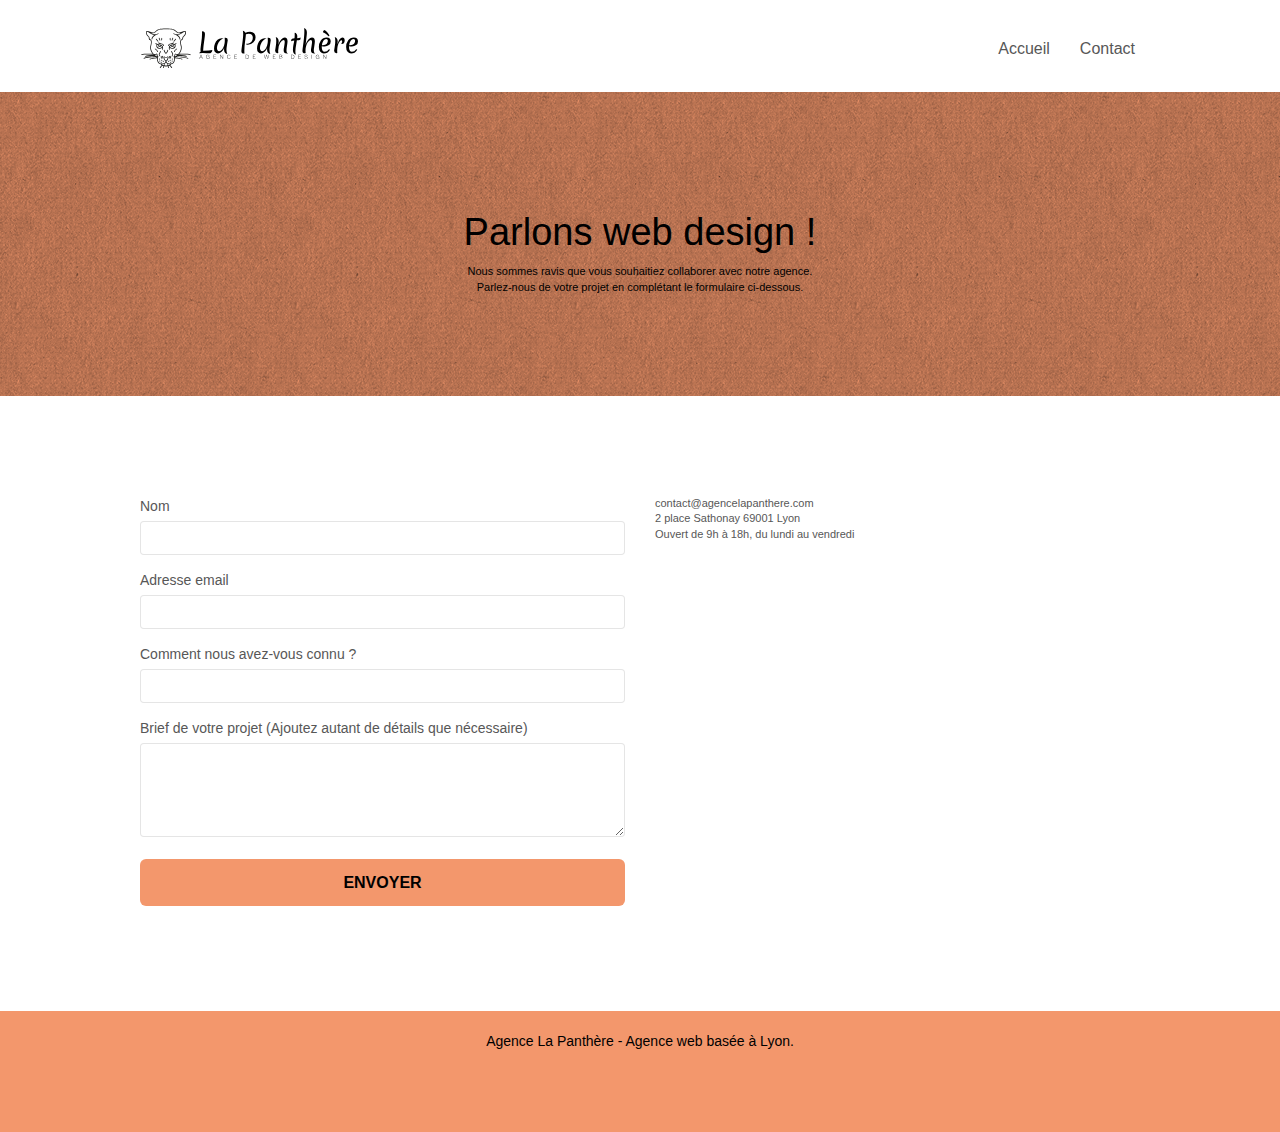
==== contact.html @ 36934f01 "test ajout fichier" ====
<!doctype html>
<html lang="fr">
<head>
    <meta charset="utf-8">
    <meta name="keywords" content="">
    <meta name="description" content="Contacter notre agence web pour que votre entreprise devienne attractive et visible sur internet !">
    <meta name="viewport" content="width=device-width, initial-scale=1.0, viewport-fit=cover">
    <link rel="shortcut icon" type="image/png" href="favicon.jpg">
    
	<link rel="stylesheet" type="text/css" href="./css/bootstrap.css">
	<link rel="stylesheet" type="text/css" href="style.css">

	<script src="./js/jqBootstrapValidation.js"></script>
	<script src="./js/formHandler.js"></script>
    <title>Contact</title>

    
<!-- Analytics -->
 
<!-- Analytics END -->
    
</head>
<body>
<!-- Principal conteneur -->
<div class="page-container">
    
<!-- bloc-0 -->
<header class="bloc bgc-white l-bloc " id="bloc-0">
	<div class="container bloc-sm">
		<nav class="navbar row">
			<div class="navbar-header">
				<a class="navbar-brand" href="index.html"><img src="img/agence-la-panthere-monochrome.svg" alt="atlanta web design logo" height="40" /></a>
				<button id="nav-toggle" type="button" class="ui-navbar-toggle navbar-toggle" data-toggle="collapse" data-target=".navbar-1">
					<span class="sr-only">Toggle navigation</span><span class="icon-bar"></span><span class="icon-bar"></span><span class="icon-bar"></span>
				</button>
			</div>
			<div class="collapse navbar-collapse navbar-1 special-dropdown-nav">
				<ul class="site-navigation nav navbar-nav">
					<li>
						<a href="index.html">Accueil</a>
					</li>
					<li>
					</li>
					<li>
						<a href="contact.html">Contact</a>
					</li>
				</ul>
			</div>
		</nav>
	</div>
</header>
<!-- bloc-0 END -->
<main>
<!-- bloc-6 -->
<section class="bloc bg-dots-bg bg-repeat bgc-atomic-tangerine d-bloc bloc-bg-texture texture-paper" id="bloc-6">
	<div class="container bloc-lg">
		<div class="row">
			<div class="col-sm-12">
				<h1 class="text-center hero-bloc-text tc-white">
					Parlons web design !
				</h1>
				<p class="text-center mg-lg tc-white tight-width-whitespace">
					Nous sommes ravis que vous souhaitiez collaborer avec notre agence.<br>
					Parlez-nous de votre projet en complétant le formulaire ci-dessous.
				</p>
			</div>
		</div>
	</div>
</section>
<!-- bloc-6 END -->

<!-- bloc-7 -->
<section class="bloc bgc-white l-bloc" id="bloc-7">
	<div class="container bloc-lg">
		<div class="row">
			<div class="col-sm-6">
				<form id="form_1" novalidate success-msg="Your message has been sent." fail-msg="Sorry it seems that our mail server is not responding, Sorry for the inconvenience!">
					<div class="form-group">
						<label for="name">
							Nom
						</label>
						<input id="name" class="form-control" required />
					</div>
					<div class="form-group">
						<label for="email">
							Adresse email
						</label>
						<input id="email" class="form-control" type="email" required />
					</div>
					<div class="form-group">
						<label for="input_504">
							Comment nous avez-vous connu ?
						</label>
						<input class="form-control" type="email" required id="input_504" />
					</div>
					<div class="form-group">
						<label for="message">
							Brief de votre projet (Ajoutez autant de détails que nécessaire)<br>
						</label>
						<textarea id="message" class="form-control" rows="4" cols="50" required></textarea>
					</div> 
					<button class="bloc-button btn btn-lg btn-block cta-hero btn-atomic-tangerine" type="submit">
						Envoyer
					</button>
				</form>
			</div>
			<div class="col-sm-6">
				<p>
					contact@agencelapanthere.com<br>2 place Sathonay 69001 Lyon<br>Ouvert de 9h à 18h, du lundi au vendredi<br>
				</p>
			</div>
		</div>
	</div>
</section>
<!-- bloc-7 END -->

<!-- ScrollToTop Button -->
<a class="bloc-button btn btn-d scrollToTop" onclick="scrollToTarget('1')"><span class="fa fa-chevron-up"></span></a>
<!-- ScrollToTop Button END-->
</main>
<!-- Footer - bloc-8 -->
<footer class="bloc bgc-atomic-tangerine d-bloc" id="bloc-8">
	<div class="container bloc-sm">
		<div class="row">
			<div class="col-sm-12">
				<p class="text-center white">
					Agence La Panthère - Agence web basée à Lyon.<br>
				</p>
				<div class="row row-no-gutters social">
					<div class="col-sm-3">
						<div class="text-center">
							<a class="social" href="index.html"><span class="fa fa-twitter icon-md"></span></a>
						</div>
					</div>
					<div class="col-sm-3">
						<div class="text-center">
							<a class="social" href="index.html"><span class="fa fa-facebook icon-md"></span></a>
						</div>
					</div>
					<div class="col-sm-3">
						<div class="text-center">
							<a class="social" href="index.html"><span class="fa fa-dribbble icon-md"></span></a>
						</div>
					</div>
					<div class="col-sm-3">
						<div class="text-center">
							<a class="social" href="index.html"><span class="fa fa-instagram icon-md"></span></a>
						</div>
					</div>
				</div>
			</div>
		</div>
	</div>
</footer>
<!-- Footer - bloc-8 END -->

</div>
<!-- Principal conteneur END -->
    

</body>
</html>
---- style.css ----
body {
    margin: 0;
    padding: 0;
    background: #FFF;
    overflow-x: hidden;
    -webkit-font-smoothing: antialiased;
    -moz-osx-font-smoothing: grayscale;
}

a,
button {
    transition: all .3s ease-in-out;
    outline: none!important;
}

a:hover {
    text-decoration: none;
    cursor: pointer;
}

#page-loading-blocs-notifaction {
    position: fixed;
    top: 0;
    bottom: 0;
    width: 100%;
    z-index: 100000;
    background: #FFFFFF url("img/pageload-spinner.gif") no-repeat center center;
}

.bloc {
    width: 100%;
    clear: both;
    background: 50% 50% no-repeat;
    padding: 0 50px;
    -webkit-background-size: cover;
    -moz-background-size: cover;
    -o-background-size: cover;
    background-size: cover;
    position: relative;
}

.bloc .container {
    padding-left: 0;
    padding-right: 0;
}

.bloc-lg {
    padding: 100px 50px;
}

.bloc-md {
    padding: 50px;
}

.bloc-sm {
    padding: 20px 50px;
}

.bg-center,
.bg-l-edge,
.bg-r-edge,
.bg-t-edge,
.bg-b-edge,
.bg-tl-edge,
.bg-bl-edge,
.bg-tr-edge,
.bg-br-edge,
.bg-repeat {
    -webkit-background-size: auto!important;
    -moz-background-size: auto!important;
    -o-background-size: auto!important;
    background-size: auto!important;
}

.bg-repeat {
    background: repeat;
}

.bg-t-edge {
    background: top no-repeat;
}

.bloc-bg-texture::before {
    content: "";
    background-size: 2px 2px;
    position: absolute;
    top: 0;
    bottom: 0;
    left: 0;
    right: 0;
}

.texture-paper::before {
    background: url("img/texture-paper.png");
    background-size: 280px 280px;
}

.b-parallax {
    background-attachment: fixed;
}

.d-bloc {
    color: rgba(255, 255, 255, .7);
}

.d-bloc button:hover {
    color: rgba(255, 255, 255, .9);
}

.d-bloc .icon-round,
.d-bloc .icon-square,
.d-bloc .icon-rounded,
.d-bloc .icon-semi-rounded-a,
.d-bloc .icon-semi-rounded-b {
    border-color: rgba(255, 255, 255, .9);
}

.d-bloc .divider-h span {
    border-color: rgba(255, 255, 255, .2);
}

.d-bloc a{
    color: #FFF!important;
}

#bloc-8 a{
    background-color: #F3976C;
}

#bloc-8 p{
    color: #000000!important;
    font-size: 14px;
}

#bloc-8 a{
    color: #000000!important;
}

#form_1 button{
    background-color: #F3976C!important;
}

.d-bloc .a-btn,
.d-bloc .navbar a,
.d-bloc .navbar-brand,
.d-bloc a .icon-sm,
.d-bloc a .icon-md,
.d-bloc a .icon-lg,
.d-bloc a .icon-xl,
.d-bloc h1 a,
.d-bloc h2 a,
.d-bloc h3 a,
.d-bloc h4 a,
.d-bloc h5 a,
.d-bloc h6 a,
.d-bloc p a {
    color: rgba(255, 255, 255, .6);
}

.d-bloc .a-btn:hover,
.d-bloc .navbar a:hover,
.d-bloc .navbar-brand:hover,
.d-bloc a:hover .icon-sm,
.d-bloc a:hover .icon-md,
.d-bloc a:hover .icon-lg,
.d-bloc a:hover .icon-xl,
.d-bloc h1 a:hover,
.d-bloc h2 a:hover,
.d-bloc h3 a:hover,
.d-bloc h4 a:hover,
.d-bloc h5 a:hover,
.d-bloc h6 a:hover,
.d-bloc p a:hover {
    color: rgba(255, 255, 255, 1);
}

.d-bloc .navbar-toggle .icon-bar {
    background: rgba(255, 255, 255, 1);
}

.d-bloc .btn-wire,
.d-bloc .btn-wire:hover {
    color: rgba(255, 255, 255, 1);
    border-color: rgba(255, 255, 255, 1);
}

.d-bloc .panel {
    color: rgba(0, 0, 0, .5);
}

.d-bloc .panel button:hover {
    color: rgba(0, 0, 0, .7);
}

.d-bloc .panel icon {
    border-color: rgba(0, 0, 0, .7);
}

.d-bloc .panel .divider-h span {
    border-color: rgba(0, 0, 0, .1);
}

.d-bloc .panel .a-btn {
    color: rgba(0, 0, 0, .6);
}

.d-bloc .panel .a-btn:hover {
    color: rgba(0, 0, 0, 1);
}

.d-bloc .panel .btn-wire,
.d-bloc .panel .btn-wire:hover {
    color: rgba(0, 0, 0, .7);
    border-color: rgba(0, 0, 0, .3);
}

.d-bloc .panel,
.l-bloc {
    color: rgba(0, 0, 0, .5);
}

.d-bloc .panel button:hover,
.l-bloc button:hover {
    color: rgba(0, 0, 0, .7);
}

.l-bloc .icon-round,
.l-bloc .icon-square,
.l-bloc .icon-rounded,
.l-bloc .icon-semi-rounded-a,
.l-bloc .icon-semi-rounded-b {
    border-color: rgba(0, 0, 0, .7);
}

.d-bloc .panel .divider-h span,
.l-bloc .divider-h span {
    border-color: rgba(0, 0, 0, .1);
}

.d-bloc .panel .a-btn,
.l-bloc .a-btn,
.l-bloc .navbar a,
.l-bloc .navbar-brand,
.l-bloc a .icon-sm,
.l-bloc a .icon-md,
.l-bloc a .icon-lg,
.l-bloc a .icon-xl,
.l-bloc h1 a,
.l-bloc h2 a,
.l-bloc h3 a,
.l-bloc h4 a,
.l-bloc h5 a,
.l-bloc h6 a,
.l-bloc p a {
    color: rgba(0, 0, 0, .6);
}

.d-bloc .panel .a-btn:hover,
.l-bloc .a-btn:hover,
.l-bloc .navbar a:hover,
.l-bloc .navbar-brand:hover,
.l-bloc a:hover .icon-sm,
.l-bloc a:hover .icon-md,
.l-bloc a:hover .icon-lg,
.l-bloc a:hover .icon-xl,
.l-bloc h1 a:hover,
.l-bloc h2 a:hover,
.l-bloc h3 a:hover,
.l-bloc h4 a:hover,
.l-bloc h5 a:hover,
.l-bloc h6 a:hover,
.l-bloc p a:hover {
    color: rgba(0, 0, 0, 1);
}

.l-bloc .navbar-toggle .icon-bar {
    color: rgba(0, 0, 0, .6);
}

.d-bloc .panel .btn-wire,
.d-bloc .panel .btn-wire:hover,
.l-bloc .btn-wire,
.l-bloc .btn-wire:hover {
    color: rgba(0, 0, 0, .7);
    border-color: rgba(0, 0, 0, .3);
}

.voffset {
    margin-top: 30px;
}

.voffset-lg {
    margin-top: 80px;
}

.img_text{
    padding-top: 20px;
    padding-bottom: 20px;
    margin: auto;
    width: 580PX;
    display: flex;
    text-align: center;
}

.text{
    font-size: 21px;
}

.text2{
    font-size: 21px;
    font-style: italic;
    padding-top: 70px;
}

.text_bottom{
    font-weight: 300;
    font-style: normal;
}

.row-no-gutters {
    margin-right: 0;
    margin-left: 0;
}

.img_text2{
    font-size: 21px;
    text-align: center;
    width: 500px;
    padding-left: 90px;
}

.row.row-no-gutters > [class^="col-"],
.row.row-no-gutters > [class*=" col-"] {
    padding-right: 0;
    padding-left: 0;
}

#bloc-1-hero h1 {
    font-size: 32px;
}

.navbar {
    margin-bottom: 0;
    z-index: 1;
}

.navbar-brand {
    height: auto;
    padding: 3px 15px;
    font-size: 25px;
    font-weight: normal;
    font-weight: 600;
    line-height: 44px;
}

.navbar-brand img {
    max-height: 200px;
    margin: 0 5px 0 0;
    display: inline;
}

.navbar-brand img[src$=svg] {
    min-width: 100px;
}

.nav-center .navbar-brand img {
    margin: 0;
}

.navbar .nav {
    padding-top: 2px;
    margin-right: -16px;
    float: right;
    z-index: 1;
}

.nav > li {
    float: left;
    margin-top: 4px;
    font-size: 16px;
}

.navbar-nav .open .dropdown-menu > li > a {
    text-align: inherit;
}

.nav > li a:hover,
.nav > li a:focus {
    background: transparent;
}

.navbar-toggle {
    margin: 10px 10px 0 0;
    border: 0px;
}

.navbar-toggle:hover {
    background: transparent!important;
}

.navbar-toggle .icon-bar {
    background-color: rgba(0, 0, 0, .5);
    width: 26px;
}

.nav-invert .navbar .nav {
    float: left;
}

.nav-invert .navbar-header,
.nav-invert .navbar-brand {
    float: right;
    position: relative;
    z-index: 2;
}

@media (min-width: 768px) {
    .site-navigation {
        position: absolute;
        top: 50%;
        right: 20px;
        transform: translate(0, -50%);
        -webkit-transform: translateY(-50%);
    }
    .nav > li .dropdown-menu a,
    .nav > li .dropdown-menu a:hover {
        color: #484848;
    }
    .nav-invert .site-navigation {
        left: 0;
        right: 0;
    }
    .nav-center {
        text-align: center;
    }
    .nav-center .navbar-header {
        width: 100%;
    }
    .nav-center .navbar-header,
    .nav-center .navbar-brand,
    .nav-center .nav > li {
        float: none;
        display: inline-block;
    }
    .nav-center .site-navigation {
        position: relative;
        width: 100%;
        right: 0;
        margin-right: 0px;
        margin-top: 20px;
    }
    .nav-center.mini-nav .navbar-toggle {
        float: none;
        margin: 10px auto 0;
    }
}

.nav > li > .dropdown a {
    background: none!important;
    display: block;
    padding: 14px 15px;
}

nav .caret {
    margin: 0 5px;
}

.dropdown-menu .dropdown-menu {
    top: -8px;
    left: 100%;
}

.dropdown-menu .dropmenu-flow-right {
    top: 100%;
    left: 0;
    margin-left: -1px;
    border-top-left-radius: 0;
    border-top-right-radius: 0;
}

.dropdown-menu .dropdown span {
    border: 4px solid black;
    border-top-color: transparent;
    border-right-color: transparent;
    border-bottom-color: transparent;
    margin: 6px -5px 0 0!important;
    float: right;
}

.mg-md {
    margin-top: 10px;
    margin-bottom: 20px;
}

.mg-lg {
    margin-top: 10px;
    margin-bottom: 40px;
}

.btn {
    margin: 0 5px 5px 0;
}

.btn.pull-right {
    margin: 0 0 5px 5px;
}

.btn-d,
.btn-d:hover,
.btn-d:focus {
    color: #FFF;
    background: rgba(0, 0, 0, .3);
}

button {
    outline: none!important;
}

.btn-rd {
    border-radius: 40px;
}

.btn-clean {
    border: 1px solid rgba(0, 0, 0, .08);
    border-bottom-color: rgba(0, 0, 0, .1);
    text-shadow: 0 1px 0 rgba(0, 0, 1, .1);
    box-shadow: 0 1px 3px rgba(0, 0, 1, .25), inset 0 1px 0 0 rgba(255, 255, 255, .15);
}

.icon-md {
    font-size: 30px!important;
}

.icon-lg {
    font-size: 60px!important;
}

.sm-shadow {
    text-shadow: 0 1px 2px rgba(0, 0, 0, .3);
}

.panel-sq,
.panel-sq .panel-heading,
.panel-sq .panel-footer {
    border-radius: 0;
}

.panel-rd {
    border-radius: 30px;
}

.panel-rd .panel-heading {
    border-radius: 29px 29px 0 0;
}

.panel-rd .panel-footer {
    border-radius: 0 0 29px 29px;
}

.form-control {
    border-color: rgba(0, 0, 0, .1);
    box-shadow: none;
}

.scrollToTop {
    width: 40px;
    height: 40px;
    position: fixed;
    bottom: 20px;
    right: 20px;
    opacity: 0;
    z-index: 500;
    transition: all .3s ease-in-out;
}

.scrollToTop span {
    margin-top: 6px;
}

.showScrollTop {
    font-size: 14px;
    opacity: 1;
}

a[data-lightbox] {
    position: relative;
    display: block;
    text-align: center;
}

a[data-lightbox]:hover::before {
    content: "+";
    font-family: "HelveticaNeue-Light", "Helvetica Neue Light", "Helvetica Neue", Helvetica, Arial;
    font-size: 32px;
    width: 50px;
    height: 50px;
    margin-left: -25px;
    border-radius: 50%;
    background: rgba(0, 0, 0, .6);
    color: #FFF;
    font-weight: 100;
    z-index: 1;
    position: absolute;
    top: 50%;
    transform: translateY(-50%);
    -webkit-transform: translateY(-50%);
}

a[data-lightbox]:hover img {
    opacity: 0.6;
    -webkit-animation-fill-mode: none;
    animation-fill-mode: none;
}

#lightbox-modal {
    display: flex;
    align-items: center;
}

#lightbox-modal .modal-dialog {
    width: 90%;
    max-width: 900px;
    margin: 0 auto 0;
}

#lightbox-modal .modal-dialog img {
    max-height: 90vh;
    margin: 0 auto;
}

.lightbox-caption {
    padding: 20px;
    color: #FFF;
    background: rgba(0, 0, 0, .5);
    position: absolute;
    left: 15px;
    right: 15px;
    bottom: 5px;
}

.close-lightbox {
    color: #FFF;
    font-size: 30px;
    position: absolute;
    top: 20px;
    right: 20px;
    z-index: 20;
    background: rgba(0, 0, 0, .5);
    border: none;
    line-height: 30px;
    padding: 0 9px 5px;
    opacity: 0.3;
}

.close-lightbox:hover,
.next-lightbox:hover,
.prev-lightbox:hover {
    opacity: 1.0;
    color: #FFF;
}

.next-lightbox,
.prev-lightbox {
    font-size: 20px;
    color: rgba(255, 255, 255, .9);
    background: rgba(0, 0, 0, .5);
    transition: all .2s ease-in-out;
    position: absolute;
    top: 45%;
    z-index: 1;
    opacity: 0.4;
}

.next-lightbox {
    padding: 6px 8px 1px 13px;
    right: 25px;
}

.prev-lightbox {
    padding: 6px 13px 1px 10px;
    left: 25px;
}

.snapshot-lb .modal-body {
    padding-bottom: 45px;
}

.snapshot-lb .lightbox-caption {
    padding: 0;
    color: rgba(0, 0, 0, .5);
    background: none;
}

h1,
h2,
h3,
h4,
h5,
h6,
p,
label,
.btn,
a {
    font-family: "helvetica";
    font-weight: 400;
    color: #575757!important;
}

.container {
    max-width: 1000px;
}

.hero-bloc-text {
    font-size: 38px;
}

.hero-bloc-text-sub {
    font-size: 36px;
}

.statement-bloc-text {
    line-height: 26px;
    font-style: italic;
    font-size: 20px;
    text-align: center;
    font-weight: lighter;
    max-width: 520px;
    margin: auto auto auto auto;
}

p {
    font-size: 11px;
}

.tight-width-whitespace {
    max-width: 600px;
    margin: auto auto auto auto;
}

.h1 {
    font-size: 20px;
    font-family: "Open Sans";
}

.cta-hero {
    margin-top: 22px;
    color: #FFFFFF!important;
    text-transform: uppercase;
    padding: 12px 28px 12px 28px;
    font-size: 16px;
    font-weight: 700;
}

.social {
    max-width: 400px;
    margin: auto auto auto auto;
    padding-top: 15px;
    padding-bottom: 35px;
}

h2 {
    font-size: 22px;
    line-height: 1.4em;
}

h3 {
    font-size: 15px;
    text-transform: uppercase;
    font-weight: 700;
    color: #333333!important;
}

.med-width-whitespace {
    max-width: 800px;
    margin: auto auto auto auto;
    box-shadow: 0px 0px 0px #000000;
}

h1 {
    color: #333333!important;
}

h4 {
    color: #333333!important;
}

.icons {
    margin-bottom: 14px;
    margin-top: 24px;
}

.white {
    color: #fff!important;
}

.portfolio-thumb {
    margin-bottom: 24px;
}

.portfolio-row {
    margin-bottom: 44px;
    margin-top: 50px;
}

.avatar {
    box-shadow: 0px 4px 9px rgba(0, 0, 0, 0.3);
}

.black-background {
    background-color: rgba(165, 147, 99, 0.7);
    padding: 40px 40px 40px 40px;
}

.bold-link {
    font-weight: 900;
    text-decoration: underline!important;
}

.bgc-white {
    background-color: #FFFFFF;
}

.bgc-dark-slate-blue {
    background-color: #364577;
}

.bgc-atomic-tangerine {
    background-color: #F3976C;
}

#text-contrast1{
    color: #F3976C!important;
}

#bloc-1-hero h1{
    color: #F3976C!important;
}

.hero-bloc-text {
    color: #000!important;
}

#bloc-6 p{
    color: #000!important;
}

#bloc-7 button{
    color: #000!important;
}

#tc-white-color{
    color: #ffffff!important;
}

.tc-white h3{
    color: #ffc0a2!important;
}

.cta-hero {
    background: #9c6a53;
    color: #FFFFFF!important;
}

.btn-atomic-tangerine:hover {
    background: #c27956!important;
    color: #FFFFFF!important;
}

.ltc-white {
    color: #FFFFFF!important;
}

.ltc-white:hover {
    color: #cccccc!important;
}

.ltc-atomic-tangerine {
    color: #F3976C!important;
}

.ltc-atomic-tangerine:hover {
    color: #c27956!important;
}

.icon-dark-slate-blue {
    color: #364577!important;
    border-color: #364577!important;
}

.bg-dots-bg {
    background-image: url("img/dots-bg.png");
}

.bg-lines-h2-bg {
    background-image: url("img/lines-h2-bg.png");
}

.bg-banniere {
    background-image: url("img/agence-la-panthere.jpeg");
}

.bg-presentation {
    background-image: url("img/image-de-presentation.jpg");
}

@media (max-width: 1024px) {
    .bloc {
        padding-left: 20px;
        padding-right: 20px;
    }
    .bloc.full-width-bloc,
    .bloc-tile-2.full-width-bloc .container,
    .bloc-tile-3.full-width-bloc .container,
    .bloc-tile-4.full-width-bloc .container {
        padding-left: 0;
        padding-right: 0;
    }
}

@media (max-width: 992px) and (min-width: 768px) {
    .navbar .nav {
        max-width: 80%
    }
    .nav-center.navbar .nav {
        max-width: 100%
    }
}

@media only screen and (min-device-width: 768px) and (max-device-width: 1024px) and (orientation: landscape) {
    .b-parallax {
        background-attachment: scroll;
    }
}

@media only screen and (min-device-width: 1024px) and (max-device-width: 1366px) and (-webkit-min-device-pixel-ratio: 1.5) {
    .b-parallax {
        background-attachment: scroll;
    }
}

@media (max-width: 991px) {
    .container {
        width: 100%;
    }
    .b-parallax {
        background-attachment: scroll;
    }
    .page-container,
    #hero-bloc {
        overflow-x: hidden;
        position: relative;
    }
    .bloc {
        padding-left: constant(safe-area-inset-left);
        padding-right: constant(safe-area-inset-right);
    }
    .bloc-group,
    .bloc-group .bloc {
        display: block;
        width: 100%;
    }
    .bloc-fill-screen .fill-bloc-top-edge,
    .bloc-fill-screen .fill-bloc-bottom-edge {
        padding: 0 20px;
        padding-left: constant(safe-area-inset-left);
        padding-right: constant(safe-area-inset-right);
    }
}

@media (max-width: 767px) {
    .page-container {
        overflow-x: hidden;
        position: relative;
    }
    h1,
    h2,
    h3,
    h4,
    h5,
    h6,
    p,
    #disqus_thread {
        padding-left: 10px!important;
        padding-right: 10px!important;
    }
    .b-parallax {
        background-attachment: scroll;
    }
    .navbar .nav {
        padding-top: 0;
        border-top: 1px solid rgba(0, 0, 0, .2);
        float: none!important;
    }
    .navbar.row {
        margin-left: 0;
        margin-right: 0;
    }
    .site-navigation {
        position: inherit;
        transform: none;
        -webkit-transform: none;
        -ms-transform: none;
    }
    .nav > li {
        margin-top: 0;
        border-bottom: 1px solid rgba(0, 0, 0, .1);
        background: rgba(0, 0, 0, .05);
        text-align: left;
        padding-left: 15px;
        width: 100%;
    }
    .nav > li:hover {
        background: rgba(0, 0, 0, .08);
    }
    .dropdown .dropdown a .caret {
        float: none;
        margin: 5px 0 0 10px!important;
        border: 4px solid black;
        border-bottom-color: transparent;
        border-right-color: transparent;
        border-left-color: transparent;
    }
    #hero-bloc .navbar .nav {
        background: rgba(0, 0, 0, .8);
    }
    #hero-bloc .navbar .nav a {
        color: rgba(255, 255, 255, .6);
    }
    .hero {
        padding: 50px 0;
    }
    .hero-nav {
        left: -1px;
        right: -1px;
    }
    .navbar-collapse {
        padding: 0;
        overflow-x: hidden;
        -webkit-box-shadow: none;
        box-shadow: none;
    }
    .navbar-brand img {
        max-height: 40px;
        width: auto;
    }
    .nav-invert .navbar-header {
        float: none;
        width: 100%;
    }
    .nav-invert .navbar-toggle {
        float: left;
        margin-left: 10px;
    }
    .bloc {
        padding-left: 0;
        padding-right: 0;
    }
    .bloc-xxl,
    .bloc-xl,
    .bloc-lg {
        padding: 40px 0;
    }
    .bloc-sm,
    .bloc-md {
        padding-left: 0;
        padding-right: 0;
    }
    .bloc-tile-2 .container,
    .bloc-tile-3 .container,
    .bloc-tile-4 .container,
    .bloc-fill-screen .fill-bloc-top-edge,
    .bloc-fill-screen .fill-bloc-bottom-edge {
        padding-left: 0;
        padding-right: 0;
    }
    .a-block {
        padding: 0 10px;
    }
    .btn-dwn {
        display: none;
    }
    .voffset {
        margin-top: 5px;
    }
    .voffset-md {
        margin-top: 20px;
    }
    .voffset-lg {
        margin-top: 30px;
    }
    form {
        padding: 5px;
    }
    .close-lightbox {
        display: inline-block;
    }
    .blocsapp-device-iphone5 {
        background-size: 216px 425px;
        padding-top: 60px;
        width: 216px;
        height: 425px;
    }
    .blocsapp-device-iphone5 img {
        width: 180px;
        height: 320px;
    }
}

@media (max-width: 400px) {
    .bloc {
        padding-left: 0;
        padding-right: 0;
    }
}

@media (max-width: 767px) {
    .bloc-mob-center-text {
        text-align: center;
    }
    .img_text{
        width: 300px;
    }
    .row img{
        width: 320px;
        margin: auto;
    }
    .portfolio-row{
        margin: auto;
    }
    .col-sm-6{
        padding: 30px; 
    }
}
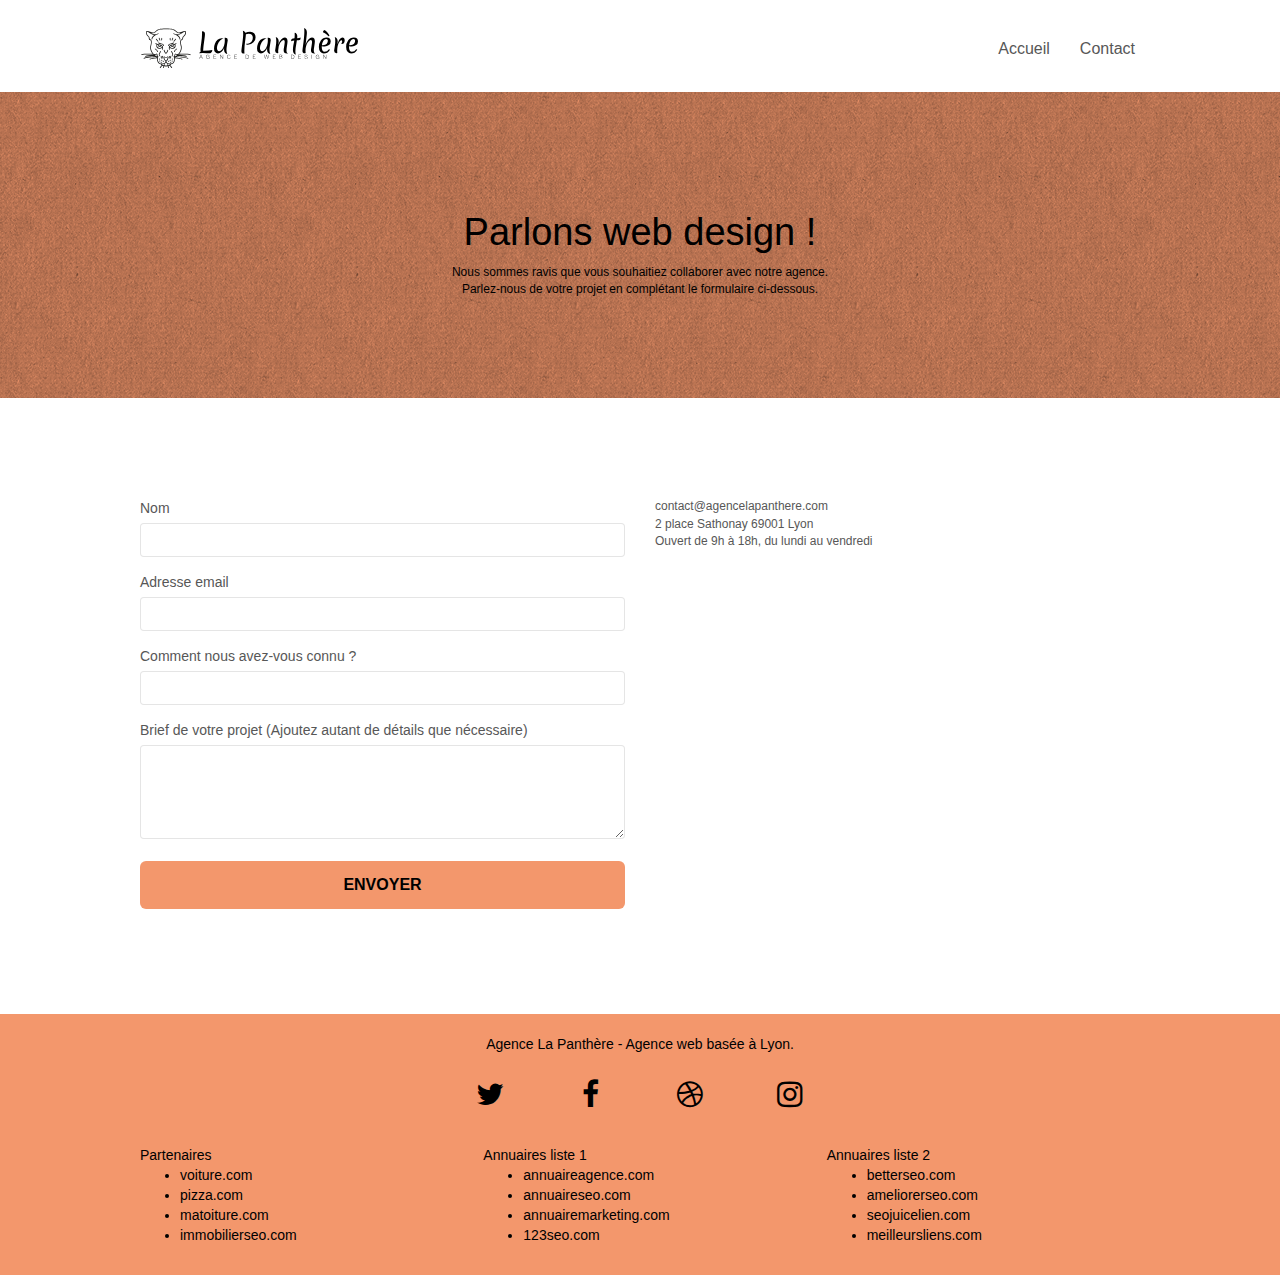
==== commit 5ce1bf01: "Amélioration du responsive" ====
--- a/contact.html
+++ b/contact.html
@@ -6,12 +6,12 @@
     <meta name="description" content="Contacter notre agence web pour que votre entreprise devienne attractive et visible sur internet !">
     <meta name="viewport" content="width=device-width, initial-scale=1.0, viewport-fit=cover">
     <link rel="shortcut icon" type="image/png" href="favicon.jpg">
-    
 	<link rel="stylesheet" type="text/css" href="./css/bootstrap.css">
 	<link rel="stylesheet" type="text/css" href="style.css">
+	<link rel="stylesheet" type="text/css" href="./css/font-awesome.css">
 
-	<script src="./js/jqBootstrapValidation.js"></script>
-	<script src="./js/formHandler.js"></script>
+	<script src="./js/jqBootstrapValidation.js" defer></script>
+	<script src="./js/formHandler.js" defer></script>
     <title>Contact</title>
 
     
@@ -148,6 +148,35 @@
 						</div>
 					</div>
 				</div>
+				<div class="row">
+					<div class="col-sm-4">
+						Partenaires
+							<ul>
+								<li><a href="voiture.com">voiture.com</a></li>
+								<li><a href="pizza.com">pizza.com</a></li>
+								<li><a href="matoiture.com">matoiture.com</a></li>
+								<li><a href="immobilierseo.com">immobilierseo.com</a></li>
+							</ul>		
+					</div>
+					<div class="col-sm-4">
+						Annuaires liste 1
+						<ul>
+							<li><a href="annuaireagence.com">annuaireagence.com</a></li>
+							<li><a href="annuaireseo.com">annuaireseo.com</a></li>
+							<li><a href="annuairemarketing.com">annuairemarketing.com</a></li>
+							<li><a href="123seoture.com">123seo.com</a></li>
+						</ul>
+					</div>
+					<div class="col-sm-4">
+						Annuaires liste 2
+						<ul>
+							<li><a href="betterseo.com">betterseo.com</a></li>
+							<li><a href="ameliorerseo.com">ameliorerseo.com</a></li>
+							<li><a href="seojuicelien.com">seojuicelien.com</a></li>
+							<li><a href="meilleursliens.com">meilleursliens.com</a></li>
+						</ul>
+					</div>
+				</div>
 			</div>
 		</div>
 	</div>
--- a/style.css
+++ b/style.css
@@ -100,7 +100,7 @@
 }
 
 .d-bloc {
-    color: rgba(255, 255, 255, .7);
+    color: rgb(0, 0, 0);
 }
 
 .d-bloc button:hover {
@@ -154,7 +154,7 @@
 .d-bloc h5 a,
 .d-bloc h6 a,
 .d-bloc p a {
-    color: rgba(255, 255, 255, .6);
+    color: rgb(0, 0, 0);
 }
 
 .d-bloc .a-btn:hover,
@@ -729,7 +729,7 @@
 }
 
 p {
-    font-size: 11px;
+    font-size: 12px;
 }
 
 .tight-width-whitespace {
@@ -930,6 +930,7 @@
     .b-parallax {
         background-attachment: scroll;
     }
+
 }
 
 @media only screen and (min-device-width: 1024px) and (max-device-width: 1366px) and (-webkit-min-device-pixel-ratio: 1.5) {
@@ -1104,6 +1105,10 @@
         width: 180px;
         height: 320px;
     }
+    .social{
+        display: flex;
+        justify-content: space-around;
+    }
 }
 
 @media (max-width: 400px) {
@@ -1121,7 +1126,7 @@
         width: 300px;
     }
     .row img{
-        width: 320px;
+        width: 232px;
         margin: auto;
     }
     .portfolio-row{
